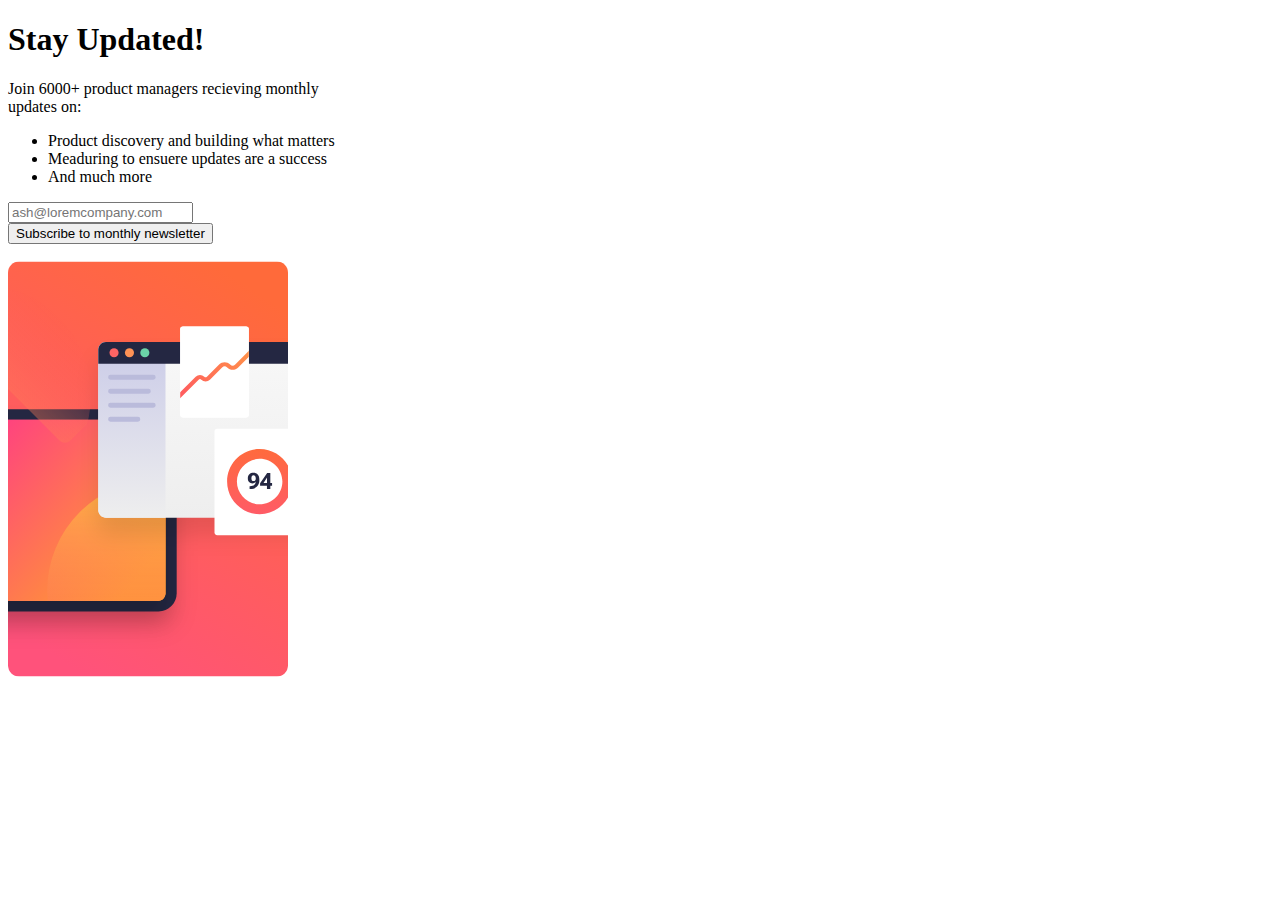
==== index.html @ 251586bf "Set up barebone structure" ====
<!DOCTYPE html>
<html lang="en">
<head>
    <meta charset="UTF-8">
    <meta http-equiv="X-UA-Compatible" content="IE=edge">
    <meta name="viewport" content="width=device-width, initial-scale=1.0">
    <title>News Letter</title>
    <link rel="icon" type="image/png" href="/assets/favicon-32x32.png">
    <link rel="stylesheet" href="style.css">
    <link href="https://cdn.jsdelivr.net/npm/bootstrap@5.3.2/dist/css/bootstrap.min.css" rel="stylesheet" integrity="sha384-T3c6CoIi6uLrA9TneNEoa7RxnatzjcDSCmG1MXxSR1GAsXEV/Dwwykc2MPK8M2HN" crossorigin="anonymous">
    <script src="./script.js" async></script>
    <script src="https://cdn.jsdelivr.net/npm/bootstrap@5.3.2/dist/js/bootstrap.bundle.min.js" integrity="sha384-C6RzsynM9kWDrMNeT87bh95OGNyZPhcTNXj1NW7RuBCsyN/o0jlpcV8Qyq46cDfL" crossorigin="anonymous"></script>
</head>
<body>
    <div class="container">
        <div class="row">
            <div class="col-md-6 d-flex flex-column justify-content-center" id="col1">
                <h1 class="py-2"><b>Stay Updated!</b></h1>
                <p class="py-2">Join 6000+ product managers recieving monthly <br>updates on:</p>
                <ul class="py-2">
                    <li>Product discovery and building what matters</li>
                    <li>Meaduring to ensuere updates are a success</li>
                    <li>And much more</li>
                </ul>
                <form action="" class="py-2">
                    <input type="email" name="email" id="email" class="w-100" placeholder="ash@loremcompany.com">
                </form>
                <!-- <input type="button" name="subscribe" id="submit"> -->
                <input type="button" value="Subscribe to monthly newsletter">
            </div>
            <div class="col-md-6 d-flex justify-content-end align-items-center" id="img">
                <img src="/assets/illustration-sign-up-desktop.svg" id="svg" alt="Sign up illustrutation" class="img-fluid me-0">
            </div>
        </div>
    </div>
</body>
</html>
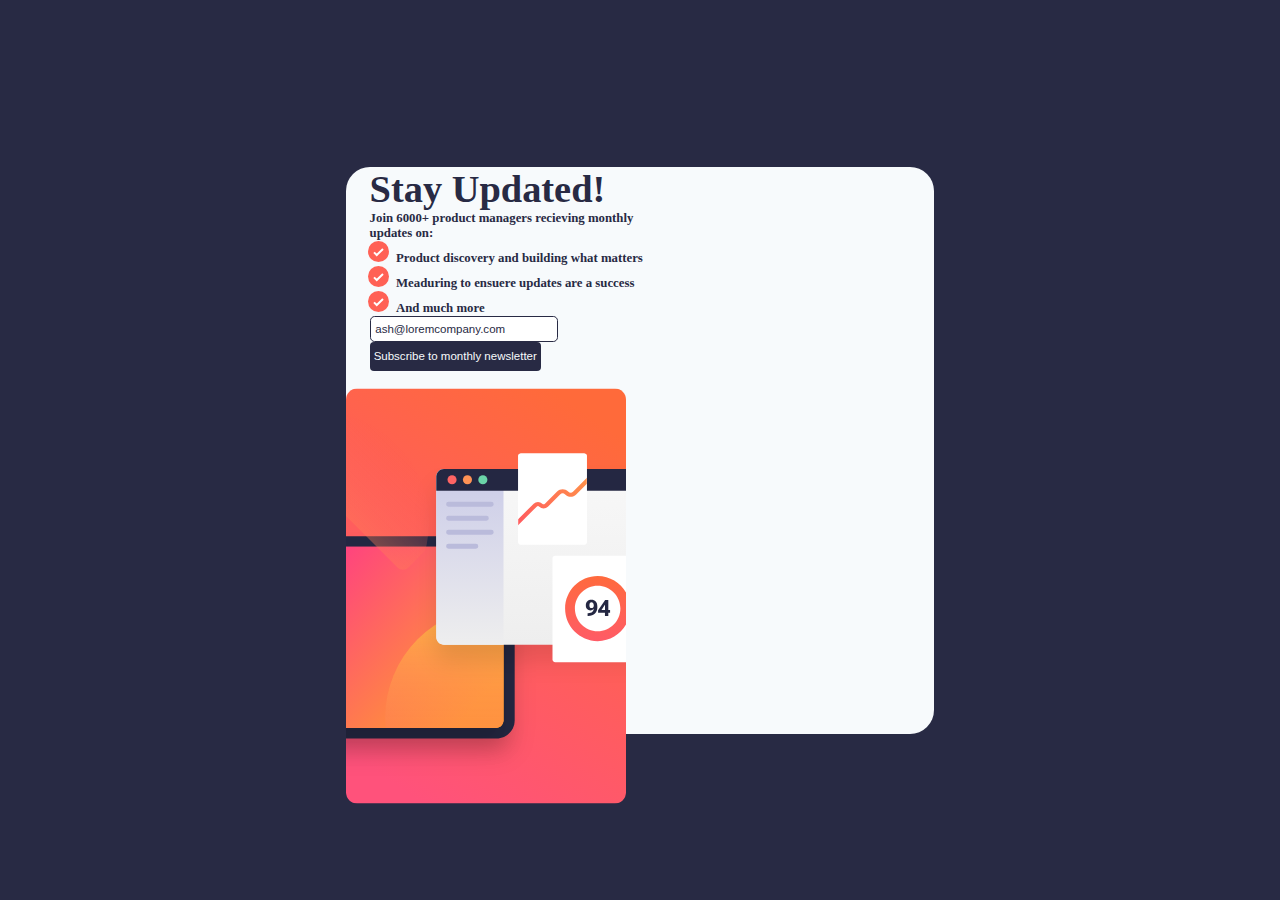
==== commit ff50d435: "optimize designs" ====
--- a/index.html
+++ b/index.html
@@ -12,9 +12,9 @@
     <script src="https://cdn.jsdelivr.net/npm/bootstrap@5.3.2/dist/js/bootstrap.bundle.min.js" integrity="sha384-C6RzsynM9kWDrMNeT87bh95OGNyZPhcTNXj1NW7RuBCsyN/o0jlpcV8Qyq46cDfL" crossorigin="anonymous"></script>
 </head>
 <body>
-    <div class="container">
+    <div class="container d-flex justify-content-center">
         <div class="row">
-            <div class="col-md-6 d-flex flex-column justify-content-center" id="col1">
+            <div class="col-md-7 d-flex flex-column justify-content-center" id="col1">
                 <h1 class="py-2"><b>Stay Updated!</b></h1>
                 <p class="py-2">Join 6000+ product managers recieving monthly <br>updates on:</p>
                 <ul class="py-2">
@@ -28,7 +28,7 @@
                 <!-- <input type="button" name="subscribe" id="submit"> -->
                 <input type="button" value="Subscribe to monthly newsletter">
             </div>
-            <div class="col-md-6 d-flex justify-content-end align-items-center" id="img">
+            <div class="col-md-5 d-flex justify-content-end align-items-center" id="img">
                 <img src="/assets/illustration-sign-up-desktop.svg" id="svg" alt="Sign up illustrutation" class="img-fluid me-0">
             </div>
         </div>
--- a/style.css
+++ b/style.css
@@ -0,0 +1,82 @@
+@font-face {
+    font-family: 'Roboto';
+    src: url('/assets/fonts/Roboto-Black.ttf');
+}
+
+*{
+    padding: 0;
+    margin: 0;
+    box-sizing: border-box;
+}
+
+body{
+    background: #282a44!important;
+    display: flex;
+    align-items: center;
+    justify-content: center;
+    height: 100vh;
+}
+
+.container{
+    width: 46%!important;
+    height: 63vh;
+    background-color: #F7FAFC;
+    border: none;
+    border-radius: 1.5rem;
+}
+
+#col1{
+    margin-left: 1.5rem;
+    width: fit-content!important;
+}
+
+h1{
+    font-size: 3vw!important;
+    color: #282a44!important;
+}
+
+p, li{
+    font-size: 1vw!important;
+    font-weight: 600;
+    color: #282a44!important;
+}
+
+ul{
+    list-style-type: none;
+    list-style-image: url("/assets/icon-list.svg")!important;
+    padding-left: 1.65em;
+}
+
+input{
+    padding: 0.35em;
+    border-radius: 0.35em;
+    border: 1px #282a44 solid;
+}
+
+input[type=email]:active, input[type=email]:focus{
+    border: 1px #282a44 solid!important;
+}
+
+input[type=email]::placeholder{
+    vertical-align: middle;
+    color: #282a44;
+    font-size: 0.9vw;
+    font-weight: 500;
+}
+
+input[type=button]{
+    color: #F7FAFC;
+    background: #282a44;
+    border: none;
+    font-size: 0.9vw;
+    font-weight: 500;
+    padding: 0.75em 0.35em;
+}
+
+input[type=button]:hover, input[type=button]:active, input[type=button]:focus{
+    background: linear-gradient(97deg, #f8527a 0%, #f96b3a 100%);
+}
+
+#svg{
+    margin-right: 0!important;
+}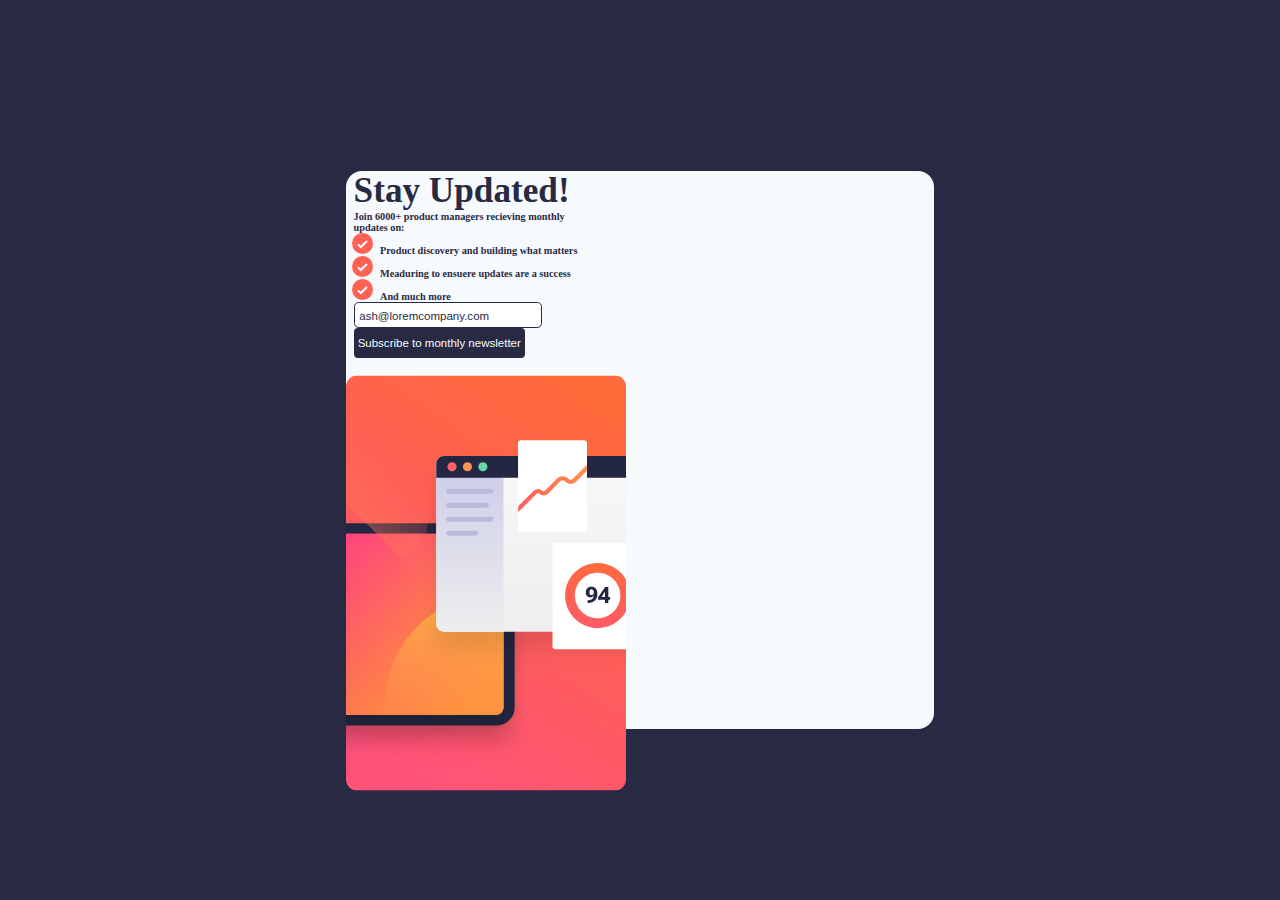
==== commit deb65b82: "tweak designs" ====
--- a/index.html
+++ b/index.html
@@ -12,17 +12,17 @@
     <script src="https://cdn.jsdelivr.net/npm/bootstrap@5.3.2/dist/js/bootstrap.bundle.min.js" integrity="sha384-C6RzsynM9kWDrMNeT87bh95OGNyZPhcTNXj1NW7RuBCsyN/o0jlpcV8Qyq46cDfL" crossorigin="anonymous"></script>
 </head>
 <body>
-    <div class="container d-flex justify-content-center">
+    <div class="container d-flex justify-content-center align-items-center">
         <div class="row">
-            <div class="col-md-7 d-flex flex-column justify-content-center" id="col1">
-                <h1 class="py-2"><b>Stay Updated!</b></h1>
-                <p class="py-2">Join 6000+ product managers recieving monthly <br>updates on:</p>
-                <ul class="py-2">
+            <div class="col-md-7 d-flex flex-column justify-content-center p-5" id="col1">
+                <h1 class="pb-1"><b>Stay Updated!</b></h1>
+                <p class="pb-1">Join 6000+ product managers recieving monthly <br>updates on:</p>
+                <ul class="pb-1">
                     <li>Product discovery and building what matters</li>
                     <li>Meaduring to ensuere updates are a success</li>
                     <li>And much more</li>
                 </ul>
-                <form action="" class="py-2">
+                <form action="" class="pb-1">
                     <input type="email" name="email" id="email" class="w-100" placeholder="ash@loremcompany.com">
                 </form>
                 <!-- <input type="button" name="subscribe" id="submit"> -->
--- a/style.css
+++ b/style.css
@@ -19,24 +19,24 @@
 
 .container{
     width: 46%!important;
-    height: 63vh;
+    height: 62vh;
     background-color: #F7FAFC;
     border: none;
-    border-radius: 1.5rem;
+    border-radius: 1rem;
 }
 
 #col1{
-    margin-left: 1.5rem;
+    margin-left: .5rem;
     width: fit-content!important;
 }
 
 h1{
-    font-size: 3vw!important;
+    font-size: 2.75vw!important;
     color: #282a44!important;
 }
 
 p, li{
-    font-size: 1vw!important;
+    font-size: 0.8vw!important;
     font-weight: 600;
     color: #282a44!important;
 }
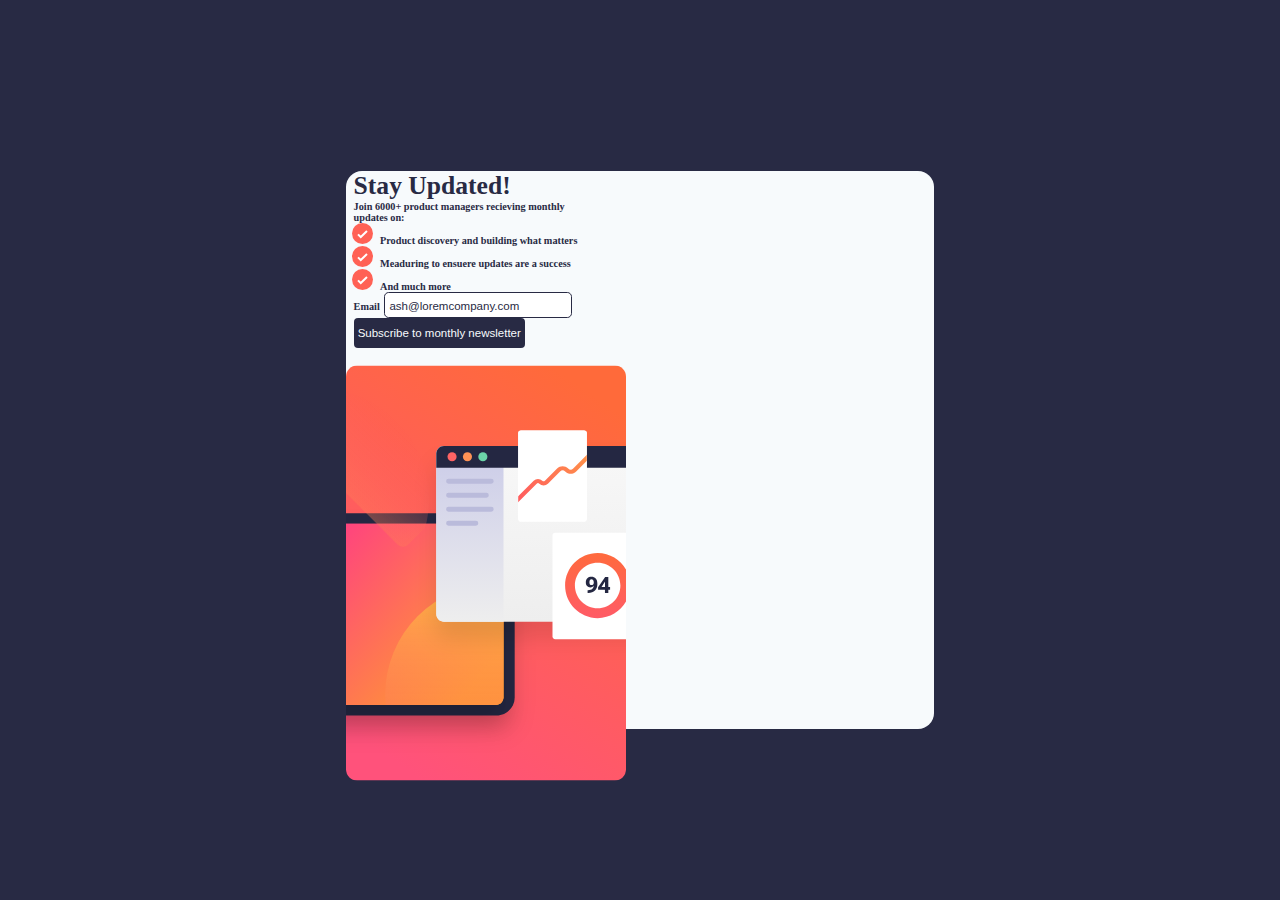
==== commit 0d473bf7: "Initiate form error handling" ====
--- a/index.html
+++ b/index.html
@@ -8,11 +8,9 @@
     <link rel="icon" type="image/png" href="/assets/favicon-32x32.png">
     <link rel="stylesheet" href="style.css">
     <link href="https://cdn.jsdelivr.net/npm/bootstrap@5.3.2/dist/css/bootstrap.min.css" rel="stylesheet" integrity="sha384-T3c6CoIi6uLrA9TneNEoa7RxnatzjcDSCmG1MXxSR1GAsXEV/Dwwykc2MPK8M2HN" crossorigin="anonymous">
-    <script src="./script.js" async></script>
-    <script src="https://cdn.jsdelivr.net/npm/bootstrap@5.3.2/dist/js/bootstrap.bundle.min.js" integrity="sha384-C6RzsynM9kWDrMNeT87bh95OGNyZPhcTNXj1NW7RuBCsyN/o0jlpcV8Qyq46cDfL" crossorigin="anonymous"></script>
 </head>
 <body>
-    <div class="container d-flex justify-content-center align-items-center">
+    <div class="container cont d-flex justify-content-center align-items-center" id="container">
         <div class="row">
             <div class="col-md-7 d-flex flex-column justify-content-center p-5" id="col1">
                 <h1 class="pb-1"><b>Stay Updated!</b></h1>
@@ -22,16 +20,18 @@
                     <li>Meaduring to ensuere updates are a success</li>
                     <li>And much more</li>
                 </ul>
-                <form action="" class="pb-1">
-                    <input type="email" name="email" id="email" class="w-100" placeholder="ash@loremcompany.com">
+                <form action="">
+                    <label for="" class="w-100">Email</label>
+                    <input type="email" name="email" id="email" class="w-100 mb-2" placeholder="ash@loremcompany.com">
                 </form>
-                <!-- <input type="button" name="subscribe" id="submit"> -->
-                <input type="button" value="Subscribe to monthly newsletter">
+                <input type="button" id="btn" value="Subscribe to monthly newsletter">
             </div>
             <div class="col-md-5 d-flex justify-content-end align-items-center" id="img">
                 <img src="/assets/illustration-sign-up-desktop.svg" id="svg" alt="Sign up illustrutation" class="img-fluid me-0">
             </div>
         </div>
     </div>
+    <script src="https://cdn.jsdelivr.net/npm/bootstrap@5.3.2/dist/js/bootstrap.bundle.min.js" integrity="sha384-C6RzsynM9kWDrMNeT87bh95OGNyZPhcTNXj1NW7RuBCsyN/o0jlpcV8Qyq46cDfL" crossorigin="anonymous"></script>
+    <script src="/script.js"></script>
 </body>
 </html>--- a/style.css
+++ b/style.css
@@ -17,7 +17,7 @@
     height: 100vh;
 }
 
-.container{
+.cont{
     width: 46%!important;
     height: 62vh;
     background-color: #F7FAFC;
@@ -31,11 +31,11 @@
 }
 
 h1{
-    font-size: 2.75vw!important;
+    font-size: 2vw!important;
     color: #282a44!important;
 }
 
-p, li{
+p, li, label{
     font-size: 0.8vw!important;
     font-weight: 600;
     color: #282a44!important;
@@ -47,7 +47,7 @@
     padding-left: 1.65em;
 }
 
-input{
+input[type=email]{
     padding: 0.35em;
     border-radius: 0.35em;
     border: 1px #282a44 solid;
@@ -71,12 +71,37 @@
     font-size: 0.9vw;
     font-weight: 500;
     padding: 0.75em 0.35em;
+    border-radius: 0.35em;
 }
 
 input[type=button]:hover, input[type=button]:active, input[type=button]:focus{
     background: linear-gradient(97deg, #f8527a 0%, #f96b3a 100%);
 }
 
+.error{
+    color: #f8527a;
+    border: 1px #f8527a solid;
+}
+
 #svg{
     margin-right: 0!important;
+}
+
+/* Success Page */
+#success{
+    width: 23%!important;
+    height: 51vh;
+    background-color: #F7FAFC;
+    border: none;
+    border-radius: 1rem;
+    padding: 2em;
+}
+
+#btn-scs input[type=button]{
+    padding: 0.75em 1em!important;
+    width: 100%;
+}
+
+#col-scs h1{
+    line-height: 1em;
 }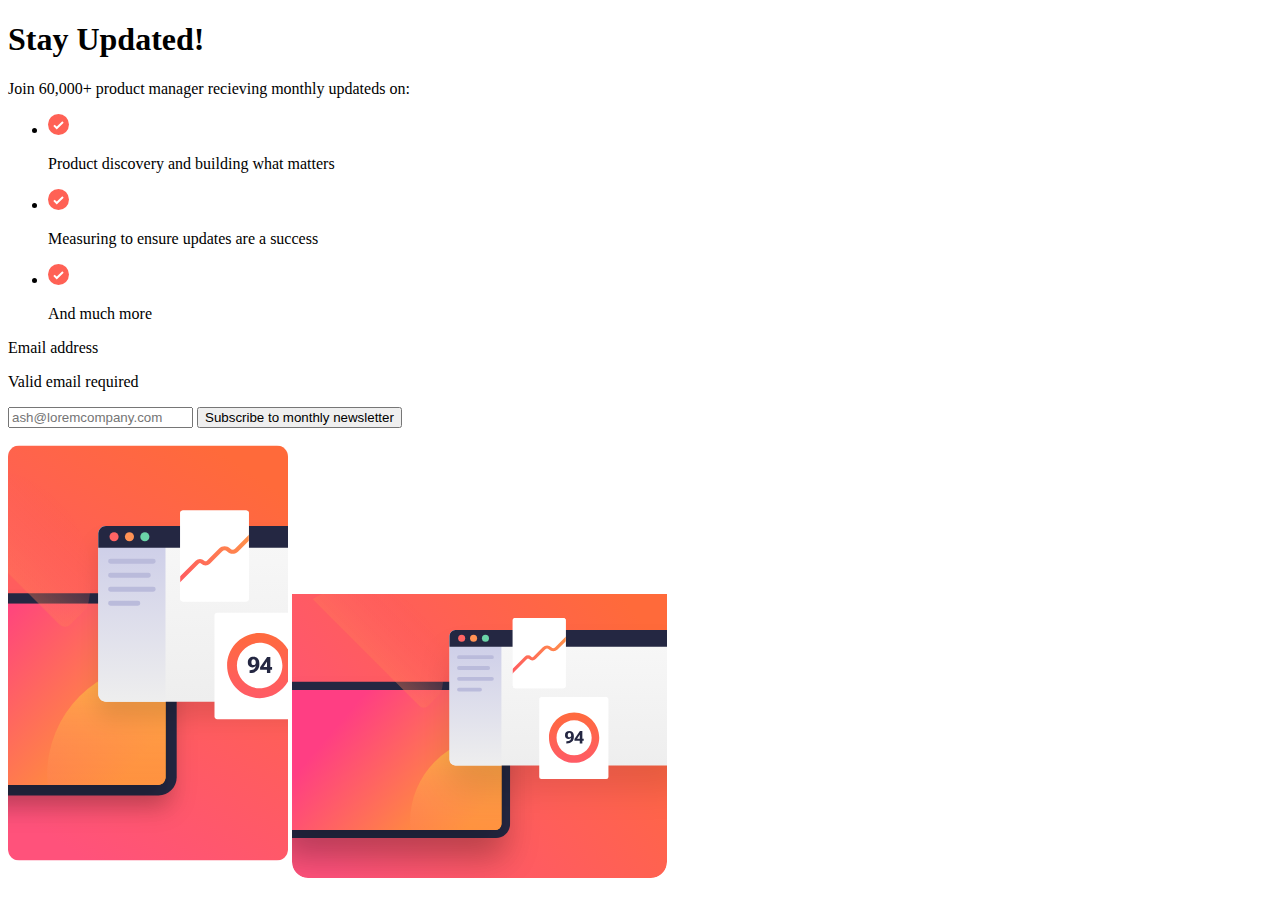
==== commit 09d8e07d: "Refactor code structure for responsiveness" ====
--- a/index.html
+++ b/index.html
@@ -6,11 +6,13 @@
     <meta name="viewport" content="width=device-width, initial-scale=1.0">
     <title>News Letter</title>
     <link rel="icon" type="image/png" href="/assets/favicon-32x32.png">
-    <link rel="stylesheet" href="style.css">
+    <link rel="stylesheet" href="/assets/styles/style.css">
+    <link rel="stylesheet" href="/assets/styles/fonts.css">
+    <link rel="stylesheet" href="/assets/styles/media.css">
     <link href="https://cdn.jsdelivr.net/npm/bootstrap@5.3.2/dist/css/bootstrap.min.css" rel="stylesheet" integrity="sha384-T3c6CoIi6uLrA9TneNEoa7RxnatzjcDSCmG1MXxSR1GAsXEV/Dwwykc2MPK8M2HN" crossorigin="anonymous">
 </head>
 <body>
-    <div class="container cont d-flex justify-content-center align-items-center" id="container">
+    <!-- <div class="container cont d-flex justify-content-center align-items-center" id="container">
         <div class="row">
             <div class="col-md-7 d-flex flex-column justify-content-center p-5" id="col1">
                 <h1 class="pb-1"><b>Stay Updated!</b></h1>
@@ -30,7 +32,43 @@
                 <img src="/assets/illustration-sign-up-desktop.svg" id="svg" alt="Sign up illustrutation" class="img-fluid me-0">
             </div>
         </div>
-    </div>
+    </div> -->
+    <main>
+        <div class="inform">
+            <div class="info">
+                <h1>Stay Updated!</h1>
+                <p>Join 60,000+ product manager recieving monthly updateds on:</p>
+                <ul>
+                    <li>
+                        <img class="icon-list" src="/assets/icon-list.svg" alt="icon list">
+                        <p>Product discovery and building what matters</p>
+                    </li>
+                    <li>
+                        <img class="icon-list" src="/assets/icon-list.svg" alt="icon list">
+                        <p>Measuring to ensure updates are a success</p>
+                    </li>
+                    <li>
+                        <img class="icon-list" src="/assets/icon-list.svg" alt="icon list">
+                        <p>And much more</p>
+                    </li>
+                </ul>
+            </div>
+            <div class="form-section">
+                <div class="lable d-flex justify-content-between pt-1 mt-2 mb-0">
+                    <p class="error">Email address</p>
+                    <p class="error" id="err">Valid email required</p>
+                </div>
+                <form id="myForm">
+                    <input type="email" name="email" id="email" placeholder="ash@loremcompany.com">
+                    <input type="submit" id="btn" value="Subscribe to monthly newsletter">
+                </form>
+            </div>
+        </div>
+
+        <img id="img-desk" class="img-fluid" src="/assets/illustration-sign-up-desktop.svg" alt="illustration desktop">
+        <img id="img-mobi" src="/assets/illustration-sign-up-mobile.svg" alt="illustration mobile">
+
+    </main>
     <script src="https://cdn.jsdelivr.net/npm/bootstrap@5.3.2/dist/js/bootstrap.bundle.min.js" integrity="sha384-C6RzsynM9kWDrMNeT87bh95OGNyZPhcTNXj1NW7RuBCsyN/o0jlpcV8Qyq46cDfL" crossorigin="anonymous"></script>
     <script src="/script.js"></script>
 </body>
